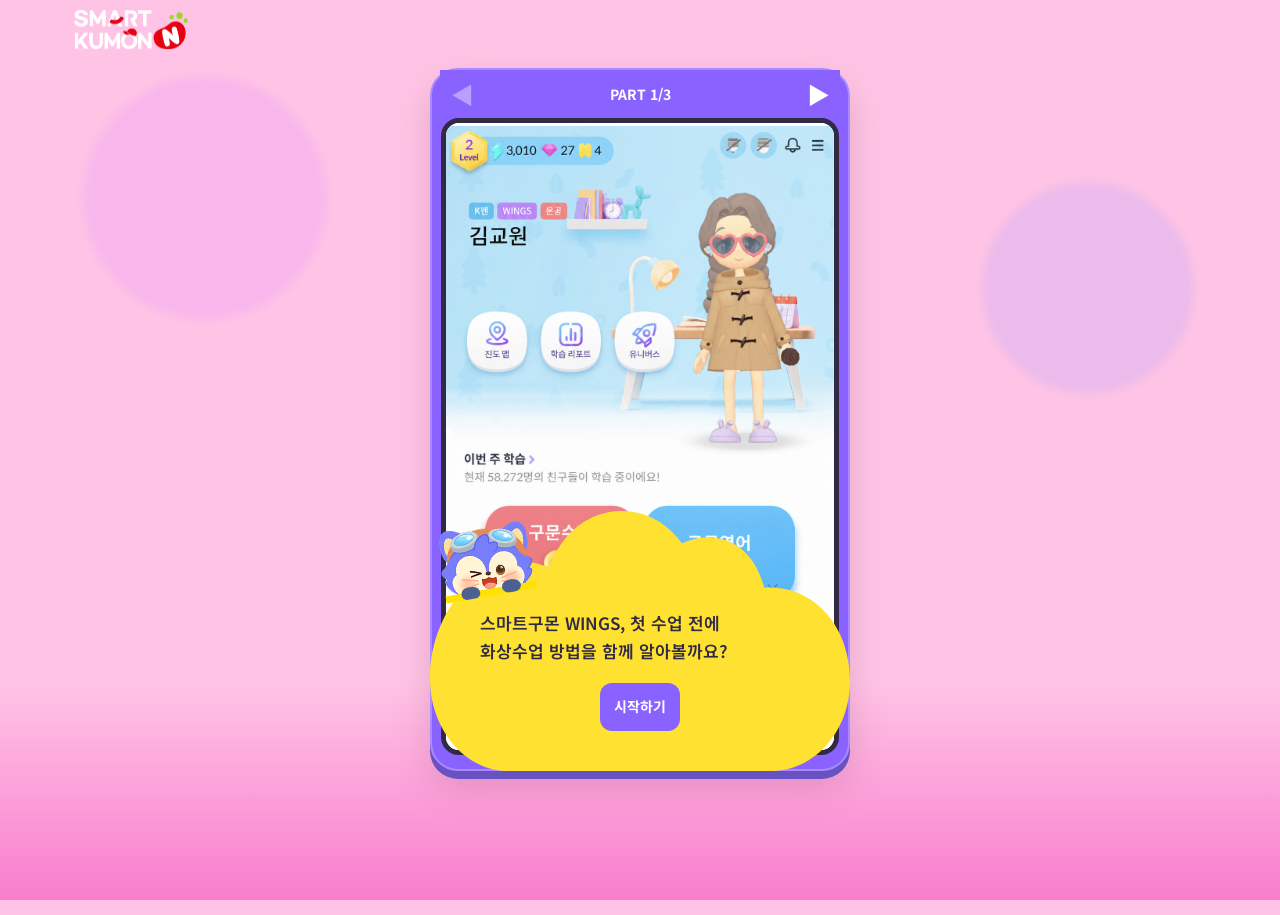
==== tutorials/class/index.html @ 27037e40 "Add files via upload" ====
<!DOCTYPE html><html lang="ko"><head><meta charset="utf-8">
<meta name="viewport" content="width=device-width,initial-scale=1">
<title>스마트구몬 WINGS · 화상수업 입장 방법</title>
<link rel="preconnect" href="https://fonts.googleapis.com">
<link rel="preconnect" href="https://fonts.gstatic.com" crossorigin>
<link href="https://fonts.googleapis.com/css2?family=Noto+Sans+KR:wght@400;600;700;800&display=swap" rel="stylesheet">
<style>
:root{--pink:#FFC4E5;--purple:#8962FF;--yellow:#FFE132;--ink:#302B43;--muted:#62576F;--fs-body:16px;--fs-small:13px;--fs-heading:24px;--fs-title:36px}
*{box-sizing:border-box}[hidden]{display:none!important}body{margin:0;background:var(--pink);color:var(--ink);font-family:'Noto Sans KR',Arial,sans-serif;word-break:keep-all;overflow-wrap:anywhere}
body:before{content:'';position:fixed;inset:0;z-index:-1;background:radial-gradient(circle at 16% 22%,#F0AAF477 0 9%,transparent 10%),radial-gradient(circle at 85% 32%,#BAA7FF44 0 8%,transparent 9%),linear-gradient(0deg,#F87DCD 0,transparent 24%);pointer-events:none}
button{font:inherit;color:inherit;cursor:pointer;touch-action:manipulation}button:focus-visible,summary:focus-visible{outline:3px solid #302B43;outline-offset:4px}button:disabled{opacity:.4;cursor:default}
.header{display:flex;justify-content:space-between;align-items:center;gap:12px;padding:18px 26px;max-width:1200px;margin:auto}.brand{width:142px;height:50px;object-fit:contain}.header-tools{display:flex;gap:8px}.header-tools button{min-height:44px;border:1px solid #FFFFFFCC;border-radius:24px;background:#FFFFFF99;padding:8px 16px;font-size:var(--fs-small);font-weight:700}
main{max-width:760px;margin:auto;padding:0 16px 28px}.scene-title{margin:0 0 12px;text-align:center;font-size:var(--fs-heading);font-weight:800}.scene-meta{display:flex;align-items:center;justify-content:center;gap:10px;flex-wrap:wrap;margin-bottom:14px;font-size:var(--fs-small)}.scope,.time-tag{background:#FFFFFFBA;border-radius:24px;padding:5px 12px}.time-tag{background:var(--purple);color:white}
.tablet{position:relative;margin:auto;width:min(420px,calc(100% - 32px));padding:12px 9px 14px;border-radius:28px;background:var(--purple);box-shadow:0 8px 0 #6852C3,0 16px 35px #98578444;border:2px solid #A88BFF}
.tablet:before{content:'';position:absolute;left:34%;top:0;width:32%;height:11px;background:#302B43;border-radius:0 0 14px 14px;z-index:3}.screen{position:relative;aspect-ratio:1615/2600;background:#FAF8FC;border:5px solid #302B43;border-radius:18px;overflow:hidden;isolation:isolate}.screen-image{display:block;width:100%;height:100%;position:absolute;inset:0;object-fit:fill}.screen-image[hidden]{display:none}.empty-capture{position:absolute;inset:7%;border:1px dashed #BFB4D4;border-radius:14px;background:#F7F4FC}.inset{position:absolute;object-fit:contain;pointer-events:none}.inset.framed{object-fit:cover;border:3px solid #FFFFFF;box-shadow:0 3px 15px #302B4344}
.hotspot,.read-highlight{position:absolute;border:3px solid #F14952;background:#FF4D4F25;border-radius:8px;padding:0;z-index:4}.hotspot:before{content:'';position:absolute;inset:-10px}.hotspot{animation:pulse 1.2s ease-in-out infinite}.read-highlight{pointer-events:none}.finger{position:absolute;width:15%;aspect-ratio:94/108;background:url('assets/onstudy-img_hand.png') center/contain no-repeat;z-index:5;pointer-events:none;animation:hand 1s ease-in-out infinite;transform:translate(-25%,15%)}
.record-indicator{position:absolute;left:74.6%;top:4%;width:3.5%;aspect-ratio:1;border-radius:50%;background:#8A8A8A;border:2px solid #DDD;pointer-events:none;z-index:3}.record-indicator.active{background:#EB3544;border-color:#EB3544}
.writing{position:absolute;inset:0;pointer-events:none;animation:writeReveal 3s steps(8,end) both;background:url('assets/screen-solving_go.jpg') center/100% 100% no-repeat;z-index:2}
.speech-wrap{position:relative;margin:84px auto 14px;width:min(600px,100%)}.mascot-peek{position:absolute;bottom:calc(100% - 8px);left:0;width:110px;aspect-ratio:174/160;overflow:hidden;pointer-events:none}.mascot-peek img{display:block;width:348.28%;max-width:none}
.speech{position:relative;display:block;width:100%;min-height:112px;padding:22px 48px 24px 24px;background:var(--yellow);border:0;border-radius:0 0 28px 28px;box-shadow:0 7px 0 #EACE20;text-align:left;font-size:clamp(16px,2.5vw,20px);line-height:1.65;font-weight:600;color:var(--ink)}.speech[aria-disabled="true"]{cursor:default}.speech-arrow{position:absolute;right:18px;bottom:18px;font-size:30px;font-weight:800}.speech[hidden]{display:none}
.scene-status{text-align:center;font-size:var(--fs-small);color:var(--muted);min-height:24px;margin:14px 0 8px}.pager{display:flex;justify-content:center;gap:14px;max-width:440px;margin:14px auto 0}.pager button{min-height:48px;flex:1;border:2px solid var(--purple);border-radius:12px;background:#FFFFFFC9;color:#6650BF;padding:10px 20px;font-weight:700}.pager .next{background:var(--purple);color:white}
.hero{text-align:center;padding:18px 0 0}.hero h1{font-size:clamp(28px,5vw,42px);line-height:1.3;color:#5744A6;margin:10px 0 16px}.hero-character{width:180px;aspect-ratio:174/160;overflow:hidden;margin:auto}.hero-character img{display:block;width:348.28%;max-width:none}
.cloud{position:relative;width:min(610px,100%);height:320px;background:url('assets/onstudy-img_intro_bubble.png') center/100% 100% no-repeat;margin:0 auto}.cloud-mask{position:absolute;left:15.4%;right:9.4%;top:31%;bottom:25%;background:var(--yellow);pointer-events:none}.cloud-content{position:absolute;inset:25% 11% 9%;display:flex;flex-direction:column;align-items:center;justify-content:center;gap:18px;color:var(--ink);font-size:clamp(17px,2.5vw,22px);line-height:1.6;font-weight:600}.cloud-text{margin:0}.cloud-actions{display:flex;gap:10px;justify-content:center;flex-wrap:wrap}.cloud-actions button{min-height:48px;border:0;border-radius:12px;background:var(--purple);color:white;font-weight:700;font-size:var(--fs-body);padding:12px 22px}.cloud-actions .secondary{background:#FFFFFFE6;color:#6551BA}.hero-next{border:0;background:transparent;min-height:44px;font-weight:800;color:#6651B8;padding:4px 14px;font-size:28px}
dialog{width:min(660px,calc(100% - 32px));max-height:85dvh;border:2px solid #A187F7;border-radius:20px;background:#FFF9FD;color:var(--ink);padding:24px;line-height:1.7}dialog::backdrop{background:#302B4377}.dialog-head{display:flex;align-items:center;justify-content:space-between;gap:14px;margin-bottom:18px}dialog h2{margin:0;font-size:var(--fs-heading)}.close{min-height:44px;padding:8px 14px;background:#EDE5FF;border:0;border-radius:10px}.chapter-list{display:grid;gap:8px}.chapter-list button{min-height:48px;padding:10px 16px;text-align:left;border:1px solid #D8C9F5;background:white;border-radius:10px;font-weight:600}
@keyframes pulse{50%{background:#FF4D4F55}}@keyframes hand{50%{transform:translate(-25%,6%)}}@keyframes writeReveal{from{clip-path:inset(0 0 100% 0)}to{clip-path:inset(0)}}
@media(max-width:480px){.header{padding:12px 16px}.brand{width:110px;height:40px}.header-tools button{padding:7px 10px}main{padding:0 12px 20px}.scene-title{font-size:20px}.tablet{width:calc(100% - 28px);padding:10px 7px;border-radius:22px}.screen{border-width:4px;border-radius:12px}.speech-wrap{margin-top:72px}.mascot-peek{width:96px}.speech{padding:18px 38px 20px 18px;font-size:16px}.cloud{height:365px}.cloud-content{inset:25% 12% 8%;font-size:17px;gap:14px}.cloud-actions{flex-direction:column;width:100%}.cloud-actions button{padding:10px 12px}.hero-character{width:150px}}
@media(prefers-reduced-motion:reduce){*{animation:none!important;transition:none!important}}
/* The frame stays in place; only the app capture and overlapping guide change. */
.header{padding:10px 20px}.brand{height:40px}main{max-width:760px;padding-top:8px}.scene-title{position:absolute;width:1px;height:1px;overflow:hidden;clip-path:inset(50%)}.scene-meta{position:absolute;left:12px;right:12px;bottom:8px;margin:0;z-index:6;pointer-events:none}.scope,.time-tag{font-size:11px;padding:3px 8px}.tutorial-frame{position:relative;width:min(420px,100%);margin:auto}.tablet{width:100%;padding:48px 9px 14px}.tablet:before{display:none}.step-nav{position:absolute;top:0;left:8px;right:8px;display:grid;grid-template-columns:44px minmax(60px,1fr) 44px 60px;align-items:center;height:48px;z-index:7;background:var(--purple);border-radius:0 0 22px 22px;color:white}.step-nav button{min-width:0;min-height:44px;background:transparent;border:0;padding:0;font-size:12px;font-weight:700;color:white}.step-nav .step-arrow{font-size:23px}.step-count{text-align:center;white-space:nowrap;font-size:14px;font-weight:700}.speech-wrap{width:100%;margin:-32px 0 14px;z-index:8}.speech{min-height:112px}.mascot-peek{width:96px}.hero{position:relative;padding:0;margin:-150px 0 14px;z-index:8}.cloud{width:100%;height:300px}.hero-character{position:absolute;left:0;bottom:calc(100% - 98px);width:100px;margin:0;z-index:1}.cloud-content{inset:27% 11% 9%;font-size:17px;gap:12px}.cloud-actions button{font-size:14px;padding:10px 14px}.scene-status{margin-top:14px}.screen{position:relative}.tablet .scene-meta{bottom:18px}.cloud-actions{flex-direction:row;width:auto}
@media(max-width:480px){.header{padding:8px 12px}.brand{height:34px}.tablet{width:100%;padding:48px 7px 12px}.step-nav{left:6px;right:6px}.speech-wrap{margin-top:-28px}.cloud{height:330px}.hero{margin-top:-150px}.cloud-content{font-size:16px;inset:27% 11% 8%}.hero-character{width:90px}.cloud-actions{gap:8px}.cloud-actions button{padding:10px 12px}.mascot-peek{width:86px}}
.tutorial-frame{padding-bottom:260px;overflow-anchor:none}.speech-wrap{position:absolute;top:calc(100% - 292px);left:0;margin:0}.hero{position:absolute;left:0;right:0;bottom:260px;margin:0}.previous-image{z-index:1;pointer-events:none;opacity:0}.speech-arrow{display:grid;place-items:center;right:10px;bottom:12px;width:44px;height:44px;border-radius:50%;background:#8962FF;color:white;animation:arrowNudge 1.25s ease-in-out infinite}.hotspot{animation:guideIn .65s .3s both,pulse 1.4s .95s infinite}.finger{animation:guideIn .65s .45s both,hand 1.25s 1.1s infinite}.read-highlight{animation:guideIn .65s .3s both}.inset{animation:guideIn .6s both}
@keyframes guideIn{from{opacity:0}to{opacity:1}}@keyframes submitPulse{0%,100%{opacity:.25;background:#FF4D4F25}50%{opacity:1;background:#FF4D4F70}}@keyframes vanish{to{opacity:0;visibility:hidden}}@keyframes arrowNudge{50%{transform:translateX(4px);box-shadow:0 0 0 5px #8962FF25}}
@media(max-width:480px){.speech-wrap{top:calc(100% - 288px);margin:0}.hero{margin:0}}
@media(prefers-reduced-motion:reduce){}
.answer-cover{position:absolute;left:49%;top:24%;width:16%;height:73%;background:white;z-index:2;pointer-events:none}.writing{z-index:3;animation:writeFirst 5s linear both;background-image:url('assets/screen-solving_stop.jpg')}.writing-rest{position:absolute;inset:0;background:url('assets/screen-solving_stop.jpg') center/100% 100% no-repeat;clip-path:inset(46% 35% 3% 49%);animation:guideIn 1s 5s both;z-index:3;pointer-events:none}.lesson-clock{position:absolute;left:42%;top:1.1%;width:20%;height:4.8%;display:grid;place-items:center;background:#DDD;font-family:Arial,sans-serif;font-size:6cqw;color:black;z-index:5;pointer-events:none}.screen{container-type:inline-size}.next-day{position:absolute;inset:0;z-index:10;display:grid;place-items:center;background:white;color:#6850CC;text-align:center;font-size:clamp(20px,6cqw,30px);font-weight:800;animation:guideIn .6s both}.next-day.leaving{animation:vanish .6s forwards}.goal-link{position:absolute;left:35%;top:8%;width:25%;height:5%;display:grid;place-items:center;background:#8962FF;border-radius:30px;color:white;font-size:3.8cqw;z-index:3;pointer-events:none}
@keyframes writeFirst{from{clip-path:inset(25% 35% 75% 49%)}to{clip-path:inset(25% 35% 54% 49%)}}

.review-writing{position:absolute;inset:0;z-index:3;pointer-events:none}.review-writing svg{display:block;width:100%;height:100%}.review-writing path{fill:none;stroke:#4942BC;stroke-width:3;stroke-linecap:round;stroke-linejoin:round;stroke-dasharray:1;stroke-dashoffset:1;animation:reviewStroke 1.8s .7s linear forwards}.review-writing .answer-two{animation-delay:2.5s}
@keyframes reviewStroke{to{stroke-dashoffset:0}}@media(prefers-reduced-motion:reduce){.review-writing path{stroke-dashoffset:0}}
.review-writing path{animation:none;stroke-dashoffset:0}.review-writing .wrong-answer{stroke:black;stroke-width:3}.review-writing .check-mark{stroke:#E83B46;stroke-width:5}.review-writing.intro .answer-three,.review-writing.intro .answer-two,.review-writing.intro .correction{visibility:hidden}.review-writing.state-writing .correction{stroke-dashoffset:1;animation:reviewStroke .2s .1s linear forwards}.review-writing.state-writing .cross-two{animation-delay:.35s}.review-writing.state-writing .cross-three{animation-delay:.6s}.review-writing.state-writing .cross-four{animation-delay:.85s}.review-writing.state-writing .answer-three{stroke-dashoffset:1;animation:reviewStroke 1.5s 1.1s linear forwards}.review-writing.state-writing .answer-two{stroke-dashoffset:1;animation:reviewStroke 1.5s 2.8s linear forwards}.hotspot.review-target{animation:guideIn .6s 1.3s both,pulse 1.4s 1.9s infinite}.finger.review-finger{animation:guideIn .6s 1.7s both,hand 1.25s 2.3s infinite}.read-highlight.review-complete{animation:guideIn .5s both,pulse 1.4s .5s infinite;background:#FF4D4F48}.review-pause{position:absolute;left:13%;top:1.2%;width:19%;height:4%;display:grid;place-items:center;background:#FAFAFA;border:1px solid #D6D6D6;border-radius:24px;color:#333;font-size:3.2cqw;z-index:5;pointer-events:none}.report-viewport{position:absolute;inset:0;z-index:2;overflow:hidden;background:white;container-type:size}.report-scroll-image{display:block;position:absolute;left:0;top:0;width:100%;height:auto;animation:reportScroll 3s .5s linear both}.report-scroll-image.finished{animation:none;transform:translateY(min(0px,calc(100cqh - 100%)))}@keyframes reportScroll{from{transform:translateY(0)}to{transform:translateY(min(0px,calc(100cqh - 100%)))}}.button-line{display:grid;grid-template-columns:64px 1fr;align-items:start;gap:8px;margin:3px 0}.app-button-example{display:inline-flex;justify-content:center;align-items:center;gap:4px;background:#FAFAFA;color:#555;border:1px solid #D7D7D7;border-radius:22px;font-size:11px;line-height:24px;white-space:nowrap}.app-button-example i{font-style:normal;color:#F44;font-size:13px}.app-button-example .submit-symbol{color:#37BF82}
@media(prefers-reduced-motion:reduce){.review-writing path{stroke-dashoffset:0}.report-scroll-image{transform:translateY(min(0px,calc(100cqh - 100%)))}}
.bubble-note{display:block;font-size:12px;font-weight:400;line-height:1.6;margin-top:10px}.inline-tools{display:flex;align-items:center;gap:10px;margin-bottom:8px}.inline-tools img{width:110px;height:30px;object-fit:contain}.plus-example{display:grid;place-items:center;width:30px;height:30px;border-radius:50%;background:white;color:#666;font-size:24px}
.landscape-backdrop{position:absolute;inset:-20px;z-index:-1;background-position:center;background-size:cover;filter:blur(16px) brightness(.82);pointer-events:none}
.report-scroll-image.stationary{animation:none;transform:translateY(0)}
.record-example{width:100px;height:26px;object-fit:contain}.start-example{width:92px;height:35px;border-radius:8px}.finger.flipped{background:none}.finger.flipped:before{content:"";position:absolute;inset:0;background:url("assets/onstudy-img_hand.png") center/contain no-repeat;transform:rotate(180deg)}
.report-marker{position:absolute;z-index:3;background:#FFE40088;border-radius:3px;pointer-events:none;mix-blend-mode:multiply;clip-path:inset(0 100% 0 0);animation:markerDraw .85s ease-out both}@keyframes markerDraw{to{clip-path:inset(0)}}@media(prefers-reduced-motion:reduce){.report-marker{clip-path:inset(0)}}
.finger.eraser-pointer{aspect-ratio:1;background-image:url("assets/tutorial-eraser.png");mix-blend-mode:normal;z-index:6;clip-path:polygon(42% 16%,51% 17%,79% 35%,82% 43%,60% 80%,52% 85%,44% 83%,19% 66%,17% 56%,19% 49%,38% 20%);animation:guideIn .65s .45s both,eraserTap 1.25s 1.1s infinite;transform:translate(-20%,-70%)}@keyframes eraserTap{50%{transform:translate(-20%,-55%)}}

/* Keep sentence boundaries and avoid breaking Korean words in guide copy. */
.speech,.cloud-text,.bubble-note{word-break:keep-all;overflow-wrap:normal;white-space:pre-line;text-wrap:pretty}
.speech{font-size:clamp(15px,4.4vw,18px);line-height:1.65;padding:20px 20px 66px}
.speech:has(.speech-arrow[hidden]){padding-bottom:22px}
.cloud{height:auto;min-height:330px;padding:100px 11% 28px}
.cloud-content{position:relative;inset:auto;font-size:clamp(15px,4.2vw,17px);line-height:1.65;gap:14px}
.goal-example{width:102px;height:34px;border-radius:20px;vertical-align:middle}

.cloud{background-image:url("assets/tutorial-cloud.svg");min-height:260px;padding:98px 12% 34px}
.cloud-mask{display:none}.cloud-content{gap:18px;text-align:left;align-items:stretch}
.cloud-text{font-size:clamp(14px,4vw,17px);line-height:1.65}
.cloud-forward .cloud-content{padding-right:32px}
.cloud-forward .cloud-actions{position:absolute;right:-22px;top:55%;transform:translateY(-50%)}
.cloud-forward .cloud-actions button{display:grid;place-items:center;width:44px;height:44px;min-height:44px;padding:0;border-radius:50%;font-size:24px;animation:arrowNudge 1.25s ease-in-out infinite}
.hero-character{bottom:calc(100% - 86px);transform:rotate(-10deg)}
.cloud-actions{align-self:center}
.bubble-note{white-space:normal;font-size:12px}.app-button-example{padding:0 10px;line-height:26px}

.previous-overlays{position:absolute;inset:0;z-index:7;pointer-events:none}.previous-overlays *{animation:none!important;pointer-events:none!important}.record-example{width:74px;height:26px;margin:0 2px 2px;vertical-align:middle}

.speech.record-guide{font-size:clamp(14px,3.9vw,16px)}.record-guide .record-example{width:64px;height:24px}.record-guide .plus-example,.record-guide .plus-example svg{width:26px;height:26px}

.speech.two-line{font-size:clamp(11px,3.35vw,17px)}.cloud.two-line{padding-left:7%;padding-right:7%}.cloud.two-line .cloud-text{font-size:clamp(12px,3.6vw,16px)}.speech.two-line-map{font-size:clamp(12px,3.8vw,18px)}
.speech-wrap{top:auto;bottom:calc(260px - var(--speech-drop,0px));margin:0}

/* Captures keep their own proportions; the frame matches the supplied originals. */
.screen{aspect-ratio:1440/2304}
.screen-image{object-fit:contain;background:white}
.finger{width:15%;transform:none;animation:guideIn .65s .45s both,classHand 1.25s 1.1s infinite;z-index:6}
.finger img{display:block;width:100%;height:100%;object-fit:contain;transform:rotate(var(--finger-angle,0deg))}
.finger{background:none}
@keyframes classHand{50%{translate:0 -5px}}
.browser-callout{position:absolute;left:3%;top:10%;z-index:3;padding:5px 12px;border:2px solid #8962FF;border-radius:8px;background:#FFF;color:#6650BF;font-size:4cqw;font-weight:700}
.address-zoom{position:absolute;left:12%;top:4.5%;width:76%;height:5%;z-index:3;background:#303030;border-radius:8px;box-shadow:0 3px 10px #302B4344}
.step-nav{grid-template-columns:44px minmax(60px,1fr) 44px}
.speech{padding:20px 20px 22px;cursor:default}
.speech.two-line{font-size:clamp(11px,3.35vw,14px)}
.speech-arrow{top:50%;bottom:auto;transform:translateY(-50%);animation:none;border:0;padding:10px;line-height:1;white-space:normal}
.speech-arrow svg{display:block;width:24px;height:24px}
.bubble-note{font-size:clamp(11px,3.1vw,13px)}
.tutorial-frame{padding-bottom:70px}
.hero{bottom:70px}
.speech-wrap{bottom:calc(70px - var(--speech-drop,0px))}


.prep-check-item,.bubble-accent{color:#6541C4}
.prep-check-item{font-size:max(11px,calc(1em - 2pt))}
.speech.fixed-two-line #bubbleText{white-space:pre;text-wrap:nowrap}

.control-name{color:#6541C4;font-weight:800;white-space:nowrap}
.control-note{font-size:.75em}
.speech.fixed-lines #bubbleText,.cloud-text.fixed-lines,.prep-check-intro{white-space:pre;text-wrap:nowrap}
.speech[aria-disabled="false"]{cursor:pointer}
</style>
</head>
<body>
<header class="header"><img class="brand" src="assets/onstudy-bg_bi_smartk.svg" alt="스마트구몬N"></header>
<main>
<h2 class="scene-title" id="sceneTitle"></h2>
<section id="appScene" class="tutorial-frame"><div class="tablet"><nav class="step-nav" aria-label="튜토리얼 이동"><button id="prevButton" class="step-arrow" aria-label="이전">◀</button><span class="step-count"><span id="progress"></span></span><button id="nextButton" class="step-arrow" aria-label="다음">▶</button></nav><div class="screen" id="screen"><div class="empty-capture" id="emptyCapture" hidden aria-label="이미지 미등록"></div><div id="landscapeBackdrop" class="landscape-backdrop" hidden></div><img class="screen-image" id="screenImage" alt=""><div id="screenOverlays"></div></div><div class="scene-meta"><span id="scope" class="scope" hidden></span><span id="timeTag" class="time-tag" hidden></span></div></div>
<section id="hero" class="hero" hidden><div class="hero-character" id="heroCharacter"><img src="assets/onstudy-img_help_1-2.png" alt="카이"></div><div class="cloud"><div class="cloud-mask"></div><div class="cloud-content"><p class="cloud-text" id="cloudText"></p><div class="cloud-actions" id="cloudActions"></div></div></div></section>
<div class="speech-wrap" id="speechWrap"><div class="mascot-peek"><img src="assets/onstudy-img_help_1-2.png" alt="카이"></div><div class="speech" id="speech" role="button" tabindex="0"><span id="bubbleText"></span><button type="button" class="speech-arrow" id="bubbleArrow" hidden aria-label="다음 화면"><svg viewBox="0 0 24 24" aria-hidden="true" focusable="false"><path d="M8 4l8 8-8 8" fill="none" stroke="currentColor" stroke-width="3" stroke-linecap="round" stroke-linejoin="round"/></svg></button></div></div></section>
<div class="scene-status" id="status" role="status"></div>
</main>


<script type="application/json" id="screen-plan">[{"id": "title", "row": 7, "label": "화상수업 입장 방법", "bg": "home.png", "chapter": 1, "bubble": "스마트구몬 WINGS, 첫 수업 전에\n화상수업 방법을 함께 알아볼까요?", "type": "title", "next": "check", "fixedLines": true}, {"id": "check", "row": 8, "label": "수업 전 확인", "bg": "home.png", "chapter": 1, "bubble": "원활한 화상 수업을 위해\n수업 전에 두 가지만 확인해 주세요.\n① 스마트구몬N 학습 앱이 최신 버전인지\n② 와이파이 속도가 원활한지", "type": "screen", "mode": "read", "next": "wifi-entry", "fixedLines": false, "fixedIntro": true}, {"id": "wifi-entry", "row": 9, "label": "와이파이 속도 확인 방법", "bg": "wifi-entry.png", "chapter": 1, "bubble": "Wifi 속도 확인 방법을 알려드릴게요.\n인터넷 창을 열고 주소에 fast.com을 입력해주세요.", "type": "screen", "boxes": [{"l": 11.5, "t": 4.2, "w": 77, "h": 5.5}], "callout": "fast.com 입력", "addressZoom": true, "fingerAt": {"l": 81, "t": 10, "angle": 0}, "next": "wifi-result", "fixedLines": true}, {"id": "wifi-result", "row": 10, "label": "와이파이 속도 확인", "bg": "wifi-result.png", "chapter": 1, "bubble": "접속하면 자동으로 속도를 확인해 줘요.\n50~100Mbps 정도면 원활한 학습이 가능해요.", "type": "screen", "mode": "read", "note": "※ 와이파이는 공유기에 가까울수록 속도가 빨라져요.", "next": "C01", "fixedLines": false}, {"id": "C01", "row": 11, "label": "홈 메뉴 열기", "bg": "home.png", "chapter": 2, "bubble": "학습앱에서 오른쪽 위 [목록(삼선)]버튼을 눌러주세요.", "type": "screen", "boxes": [{"l": 93, "t": 1.1, "w": 5.5, "h": 3.4}], "fingerAt": {"l": 84, "t": 5.5, "angle": 35}, "next": "C02", "fixedLines": true}, {"id": "C02", "row": 12, "label": "스마트클래스 선택", "bg": "menu.png", "chapter": 2, "bubble": "메뉴에서 [스마트클래스]를 선택해주세요.", "type": "screen", "boxes": [{"l": 5, "t": 50.5, "w": 34, "h": 5.5}], "next": "C04", "fixedLines": true}, {"id": "C04", "row": 13, "label": "수업 일정 확인", "bg": "scheduled.png", "chapter": 2, "bubble": "수업이 있는 요일을 선택하면 예정된 수업 일정을\n확인할 수 있어요. 아직 수업 준비 중인 경우,\n[수업 예정]으로 나타나요.", "type": "screen", "mode": "read", "next": "refresh", "fixedLines": false}, {"id": "refresh", "row": 14, "label": "수업 목록 새로고침", "bg": "scheduled.png", "chapter": 2, "bubble": "클래스가 보이지 않거나 [수업 예정]으로\n남아 있다면, [새로고침] 버튼을 눌러 주세요.", "type": "screen", "boxes": [{"l": 90.5, "t": 58, "w": 6, "h": 3.8}], "next": "C05", "fixedLines": false}, {"id": "C05", "row": 15, "label": "선생님이 수업을 연 뒤 입장", "bg": "entry.png", "chapter": 2, "bubble": "수업 준비가 완료되면 [입장]으로 바뀌어요.\n[입장]버튼을 누르면 수업에 입장할 수 있어요.", "type": "screen", "boxes": [{"l": 75, "t": 65.2, "w": 20, "h": 4.8}], "fingerAbove": true, "next": "C06", "fixedLines": false}, {"id": "C06", "row": 16, "label": "선생님 연결", "bg": "class-main.png", "chapter": 3, "bubble": "수업 입장이 완료되었어요.\n선생님과 즐거운 수업 시작!", "type": "screen", "mode": "read", "bubbleDelay": 1000, "next": "C07", "fixedLines": false}, {"id": "C07", "row": 17, "label": "수업 종료", "bg": "completed.png", "chapter": 3, "bubble": "수업이 끝나면 [수업완료]로 바뀌어요. 수업완료\n버튼을 클릭하면, 수업 내용을 간략히 확인할 수 있어요.", "type": "screen", "mode": "read", "next": "end", "fixedLines": true}, {"id": "end", "row": 18, "label": "안내 완료", "bg": "home.png", "chapter": 3, "bubble": "화상 수업 준비도 완료! 선생님과의\n즐거운 첫 수업 되시길 바랄게요~!", "type": "end", "next": null, "fixedLines": true}]</script><script>'use strict';
const PLAN=JSON.parse(document.getElementById('screen-plan').textContent);
const $=id=>document.getElementById(id);
let index=0,history=[],lastBackground=null;
function current(){return PLAN[index];}
function reduceMotion(){return matchMedia('(prefers-reduced-motion: reduce)').matches;}
function fade(el,frames,duration=650,delay=0){
 el.getAnimations().forEach(a=>a.cancel());
 if(!reduceMotion())el.animate(frames,{duration,delay,easing:'ease-in-out',fill:'both'});
}
function go(id){
 const next=PLAN.findIndex(s=>s.id===id);if(next<0)return;
 history.push(index);index=next;render();
}
function advance(){if(current().type==='end')restart();else if(current().next)go(current().next);}
function previous(){if(history.length){index=history.pop();render();}}
function restart(){index=0;history=[];render();}
function rect(el,b){Object.assign(el.style,{left:b.l+'%',top:b.t+'%',width:b.w+'%',height:b.h+'%'});}
function paintBackground(s){
 const img=$('screenImage'),old=$('previousImage');
 if(s.bg!==lastBackground){
  old.hidden=!lastBackground;
  if(lastBackground){old.src='assets/'+lastBackground;fade(old,[{opacity:1},{opacity:0}],600);}
  fade(img,[{opacity:0},{opacity:1}],600);
 }
 img.src='assets/'+s.bg;img.alt=s.label+' 예시 화면';img.hidden=false;
 $('emptyCapture').hidden=true;lastBackground=s.bg;
}
function overlays(s){
 const layer=$('screenOverlays');layer.getAnimations().forEach(a=>a.cancel());layer.replaceChildren();
 if(s.addressZoom){const zoom=document.createElementNS('http://www.w3.org/2000/svg','svg');zoom.setAttribute('viewBox','200 77 545 54');zoom.classList.add('address-zoom');const image=document.createElementNS('http://www.w3.org/2000/svg','image');image.setAttribute('href','assets/'+s.bg);image.setAttribute('width','992');image.setAttribute('height','1586');zoom.append(image);layer.append(zoom);}
 if(s.callout){const tip=document.createElement('div');tip.className='browser-callout';tip.textContent=s.callout;layer.append(tip);}
 for(const b of s.boxes||[]){
  const read=s.mode==='read',target=document.createElement(read?'div':'button');
  target.className=read?'read-highlight':'hotspot';rect(target,b);
  if(!read){target.type='button';target.setAttribute('aria-label',s.label+' 강조 영역 누르기');target.addEventListener('click',advance);}
  layer.append(target);
  if(!read){
   const hand=document.createElement('div');hand.className='finger';hand.setAttribute('aria-hidden','true');
   const below=b.t+b.h+1,above=b.t-11;
   const at=s.fingerAt||{l:Math.min(85,Math.max(0,b.l+b.w/2-4.4)),t:s.fingerAbove?Math.max(0,above):below,angle:s.fingerAbove?180:0};
   Object.assign(hand.style,{left:at.l+'%',top:at.t+'%'});hand.style.setProperty('--finger-angle',(at.angle||0)+'deg');
   const image=document.createElement('img');image.src='assets/onstudy-img_hand.png';image.alt='';hand.append(image);layer.append(hand);
  }
 }
 if(s.addressZoom)fade(layer,[{opacity:0},{opacity:1}],350,600);
}
function cloudButton(label,fn,secondary=false){
 const button=document.createElement('button');button.type='button';button.textContent=label;
 if(secondary)button.className='secondary';button.addEventListener('click',fn);$('cloudActions').append(button);
}
function renderBubble(s){
 const text=$('bubbleText');text.replaceChildren();let cursor=0;
 if(s.id==='check'){
  const lines=s.bubble.split('\n'),intro=document.createElement('span');intro.className='prep-check-intro';intro.textContent=lines.slice(0,2).join('\n');text.append(intro);
  for(const line of lines.slice(2)){text.append('\n');const item=document.createElement('span');item.className='prep-check-item';item.textContent=line;text.append(item);}return;
 }
 for(const match of s.bubble.matchAll(/\[([^\]]+)\]|fast\.com|50~100Mbps/g)){
  text.append(s.bubble.slice(cursor,match.index));cursor=match.index+match[0].length;
  const span=document.createElement('span');
  if(!match[1]){span.className='bubble-accent';span.textContent=match[0];}
  else{
   span.className='control-name';
   if(match[1]==='목록(삼선)'){span.append('[목록');const small=document.createElement('span');small.className='control-note';small.textContent='(삼선)';span.append(small,']');}
   else span.textContent=match[0];
  }
  text.append(span);
 }
 text.append(s.bubble.slice(cursor));
}
function fitSpeechText(){
 if(!$('hero').hidden){
  const text=$('cloudText');if(!text.classList.contains('fixed-lines'))return;
  const available=document.querySelector('.cloud-content').clientWidth;let font=parseFloat(getComputedStyle(text).fontSize);
  while(font>10&&text.scrollWidth>available+.5){font=Math.max(10,font-.25);text.style.fontSize=font+'px';}return;
 }
 const speech=$('speech'),text=$('bubbleText'),arrow=$('bubbleArrow');
 if($('speechWrap').hidden)return;
 if(arrow.dataset.autoHidden==='true'){arrow.hidden=false;delete arrow.dataset.autoHidden;}
 const available=speech.clientWidth-parseFloat(getComputedStyle(speech).paddingLeft)-parseFloat(getComputedStyle(speech).paddingRight);
 const fixed=speech.classList.contains('fixed-lines')?text:text.querySelector('.prep-check-intro');
 if(fixed){let font=parseFloat(getComputedStyle(speech).fontSize);while(font>10&&fixed.getBoundingClientRect().width>available){font=Math.max(10,font-.25);speech.style.fontSize=font+'px';}}
 if(arrow.hidden)return;
 const overlaps=()=>{const button=arrow.getBoundingClientRect(),range=document.createRange(),walker=document.createTreeWalker(text,NodeFilter.SHOW_TEXT);while(walker.nextNode()){range.selectNodeContents(walker.currentNode);if([...range.getClientRects()].some(r=>r.width&&r.height&&r.left<button.right&&r.right>button.left&&r.top<button.bottom&&r.bottom>button.top))return true;}return false;};
 let font=parseFloat(getComputedStyle(speech).fontSize);while(font>11&&overlaps()){font=Math.max(11,font-.25);speech.style.fontSize=font+'px';}
 if(overlaps()){arrow.hidden=true;arrow.dataset.autoHidden='true';}
}

function positionSpeech(){
 fitSpeechText();
 const wrap=$('speechWrap');wrap.style.setProperty('--speech-drop','0px');if(wrap.hidden)return;
 const shift=wrap.getBoundingClientRect().top-$('appScene').getBoundingClientRect().top-wrap.offsetTop;
 const guides=[$('speech'),wrap.querySelector('.mascot-peek')].map(el=>{const b=el.getBoundingClientRect();return {...b.toJSON(),top:b.top-shift,bottom:b.bottom-shift};});let drop=0;
 for(const target of $('screenOverlays').querySelectorAll('.hotspot,.read-highlight')){
  const box=target.getBoundingClientRect();
  for(const guide of guides)if(box.left<guide.right&&box.right>guide.left&&box.top<guide.bottom&&box.bottom>guide.top)drop=Math.max(drop,box.bottom+12-guide.top);
 }
 wrap.style.setProperty('--speech-drop',drop+'px');
}
function render(){
 const s=current(),hero=s.type==='title'||s.type==='end',touch=(s.boxes||[]).length>0&&s.mode!=='read';
 $('appScene').dataset.state=s.id;$('sceneTitle').textContent=s.label;$('progress').textContent=s.type==='end'?'완료':`PART ${s.chapter}/3`;
 $('scope').hidden=true;$('timeTag').hidden=true;$('status').textContent='';
 $('prevButton').disabled=!history.length;
 $('nextButton').setAttribute('aria-label',s.type==='end'?'다시 보기':s.type==='title'?'시작하기':'다음');
 $('hero').hidden=!hero;$('speechWrap').hidden=hero;
 paintBackground(s);
 if(hero){
  $('screenOverlays').replaceChildren();$('heroCharacter').hidden=false;
  document.querySelector('.cloud').className='cloud';$('cloudText').style.removeProperty('font-size');$('cloudText').classList.toggle('fixed-lines',!!s.fixedLines);$('cloudText').textContent=s.bubble;$('cloudActions').replaceChildren();
  if(s.type==='title')cloudButton('시작하기',advance);
  else cloudButton('다시 보기',restart);
 }else{
  overlays(s);$('speech').style.removeProperty('font-size');$('speech').className='speech'+(['C04','C05','C07','wifi-entry'].includes(s.id)?' two-line':'')+(s.fixedLines?' fixed-lines':'');renderBubble(s);$('speech').setAttribute('aria-disabled',String(touch));
  if(s.note){const note=document.createElement('small');note.className='bubble-note';note.textContent=s.note;$('bubbleText').append(note);}
  $('bubbleArrow').hidden=touch;
 }
 positionSpeech();fade(hero?$('hero'):$('speechWrap'),[{opacity:0,transform:'translateY(8px)'},{opacity:1,transform:'translateY(0)'}],750,s.bubbleDelay||0);
}
$('bubbleArrow').addEventListener('click',e=>{e.stopPropagation();advance();});
$('speech').addEventListener('click',e=>{if(!e.target.closest('button')&&$('speech').getAttribute('aria-disabled')==='false')advance();});
$('speech').addEventListener('keydown',e=>{if(e.target===$('speech')&&(e.key==='Enter'||e.key===' ')&&$('speech').getAttribute('aria-disabled')==='false'){e.preventDefault();advance();}});
$('prevButton').addEventListener('click',previous);$('nextButton').addEventListener('click',advance);
const old=document.createElement('img');old.id='previousImage';old.className='screen-image previous-image';old.alt='';old.hidden=true;$('screen').append(old);
for(const bg of new Set(PLAN.map(s=>s.bg))){const image=new Image();image.src='assets/'+bg;}
render();
const layoutObserver=new ResizeObserver(positionSpeech);layoutObserver.observe($('speech'));layoutObserver.observe(document.querySelector('.tablet'));
window.addEventListener('resize',()=>{$('speech').style.removeProperty('font-size');$('cloudText').style.removeProperty('font-size');positionSpeech();});
document.fonts.ready.then(()=>{$('speech').style.removeProperty('font-size');$('cloudText').style.removeProperty('font-size');positionSpeech();});
</script></body></html>
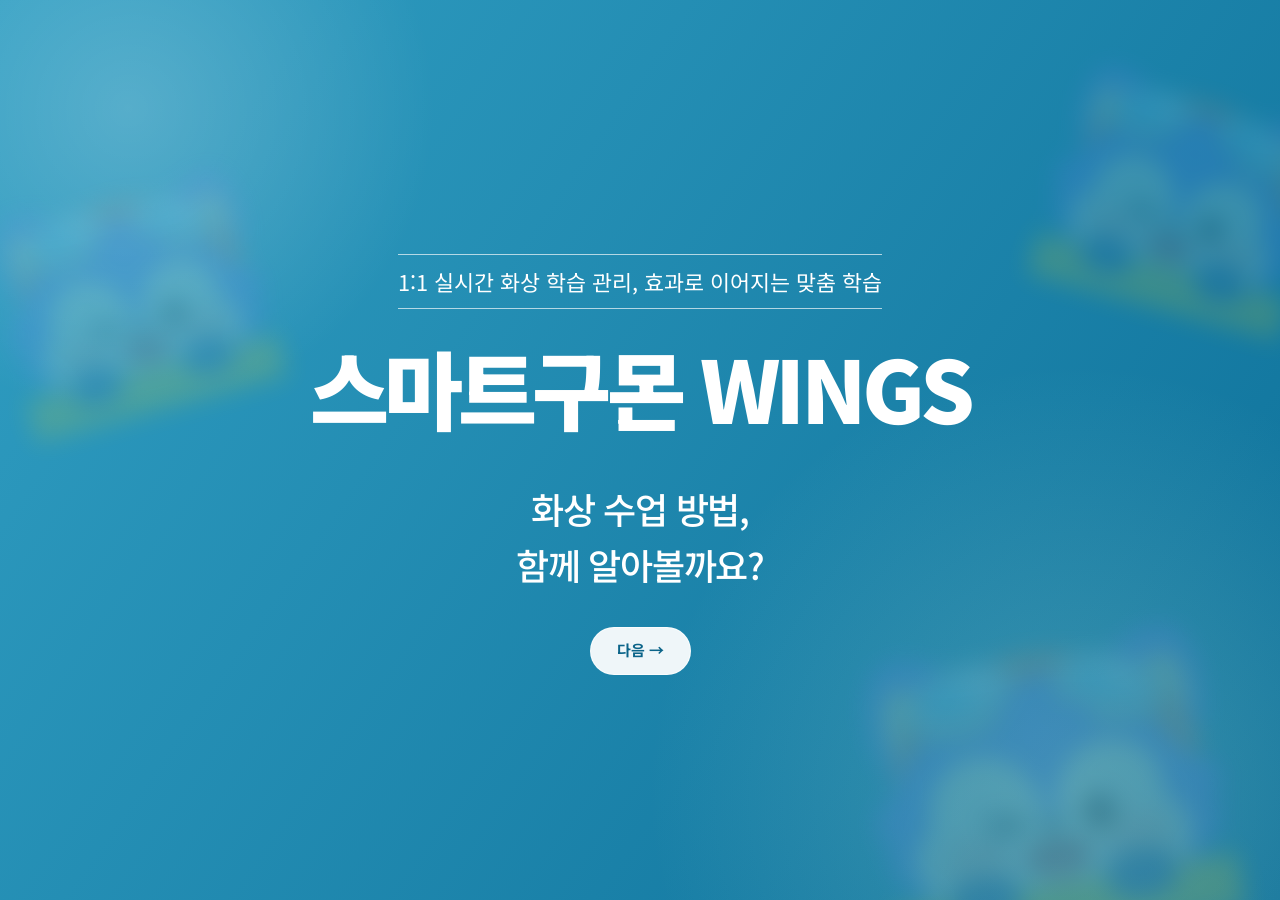
==== commit d093175d: "Add WINGS class intro and sky theme" ====
--- a/tutorials/class/index.html
+++ b/tutorials/class/index.html
@@ -100,8 +100,9 @@
 .speech.fixed-lines #bubbleText,.cloud-text.fixed-lines,.prep-check-intro{white-space:pre;text-wrap:nowrap}
 .speech[aria-disabled="false"]{cursor:pointer}
 </style>
+<link rel="stylesheet" href="../../tutorial-intro.css?v=1">
 </head>
-<body>
+<body data-tutorial-theme="sky">
 <header class="header"><img class="brand" src="assets/onstudy-bg_bi_smartk.svg" alt="스마트구몬N"></header>
 <main>
 <h2 class="scene-title" id="sceneTitle"></h2>
@@ -112,7 +113,7 @@
 </main>
 
 
-<script type="application/json" id="screen-plan">[{"id": "title", "row": 7, "label": "화상수업 입장 방법", "bg": "home.png", "chapter": 1, "bubble": "스마트구몬 WINGS, 첫 수업 전에\n화상수업 방법을 함께 알아볼까요?", "type": "title", "next": "check", "fixedLines": true}, {"id": "check", "row": 8, "label": "수업 전 확인", "bg": "home.png", "chapter": 1, "bubble": "원활한 화상 수업을 위해\n수업 전에 두 가지만 확인해 주세요.\n① 스마트구몬N 학습 앱이 최신 버전인지\n② 와이파이 속도가 원활한지", "type": "screen", "mode": "read", "next": "wifi-entry", "fixedLines": false, "fixedIntro": true}, {"id": "wifi-entry", "row": 9, "label": "와이파이 속도 확인 방법", "bg": "wifi-entry.png", "chapter": 1, "bubble": "Wifi 속도 확인 방법을 알려드릴게요.\n인터넷 창을 열고 주소에 fast.com을 입력해주세요.", "type": "screen", "boxes": [{"l": 11.5, "t": 4.2, "w": 77, "h": 5.5}], "callout": "fast.com 입력", "addressZoom": true, "fingerAt": {"l": 81, "t": 10, "angle": 0}, "next": "wifi-result", "fixedLines": true}, {"id": "wifi-result", "row": 10, "label": "와이파이 속도 확인", "bg": "wifi-result.png", "chapter": 1, "bubble": "접속하면 자동으로 속도를 확인해 줘요.\n50~100Mbps 정도면 원활한 학습이 가능해요.", "type": "screen", "mode": "read", "note": "※ 와이파이는 공유기에 가까울수록 속도가 빨라져요.", "next": "C01", "fixedLines": false}, {"id": "C01", "row": 11, "label": "홈 메뉴 열기", "bg": "home.png", "chapter": 2, "bubble": "학습앱에서 오른쪽 위 [목록(삼선)]버튼을 눌러주세요.", "type": "screen", "boxes": [{"l": 93, "t": 1.1, "w": 5.5, "h": 3.4}], "fingerAt": {"l": 84, "t": 5.5, "angle": 35}, "next": "C02", "fixedLines": true}, {"id": "C02", "row": 12, "label": "스마트클래스 선택", "bg": "menu.png", "chapter": 2, "bubble": "메뉴에서 [스마트클래스]를 선택해주세요.", "type": "screen", "boxes": [{"l": 5, "t": 50.5, "w": 34, "h": 5.5}], "next": "C04", "fixedLines": true}, {"id": "C04", "row": 13, "label": "수업 일정 확인", "bg": "scheduled.png", "chapter": 2, "bubble": "수업이 있는 요일을 선택하면 예정된 수업 일정을\n확인할 수 있어요. 아직 수업 준비 중인 경우,\n[수업 예정]으로 나타나요.", "type": "screen", "mode": "read", "next": "refresh", "fixedLines": false}, {"id": "refresh", "row": 14, "label": "수업 목록 새로고침", "bg": "scheduled.png", "chapter": 2, "bubble": "클래스가 보이지 않거나 [수업 예정]으로\n남아 있다면, [새로고침] 버튼을 눌러 주세요.", "type": "screen", "boxes": [{"l": 90.5, "t": 58, "w": 6, "h": 3.8}], "next": "C05", "fixedLines": false}, {"id": "C05", "row": 15, "label": "선생님이 수업을 연 뒤 입장", "bg": "entry.png", "chapter": 2, "bubble": "수업 준비가 완료되면 [입장]으로 바뀌어요.\n[입장]버튼을 누르면 수업에 입장할 수 있어요.", "type": "screen", "boxes": [{"l": 75, "t": 65.2, "w": 20, "h": 4.8}], "fingerAbove": true, "next": "C06", "fixedLines": false}, {"id": "C06", "row": 16, "label": "선생님 연결", "bg": "class-main.png", "chapter": 3, "bubble": "수업 입장이 완료되었어요.\n선생님과 즐거운 수업 시작!", "type": "screen", "mode": "read", "bubbleDelay": 1000, "next": "C07", "fixedLines": false}, {"id": "C07", "row": 17, "label": "수업 종료", "bg": "completed.png", "chapter": 3, "bubble": "수업이 끝나면 [수업완료]로 바뀌어요. 수업완료\n버튼을 클릭하면, 수업 내용을 간략히 확인할 수 있어요.", "type": "screen", "mode": "read", "next": "end", "fixedLines": true}, {"id": "end", "row": 18, "label": "안내 완료", "bg": "home.png", "chapter": 3, "bubble": "화상 수업 준비도 완료! 선생님과의\n즐거운 첫 수업 되시길 바랄게요~!", "type": "end", "next": null, "fixedLines": true}]</script><script>'use strict';
+<script src="../../tutorial-intro.js?v=1"></script><script type="application/json" id="screen-plan">[{"id": "intro", "type": "intro", "label": "인트로", "next": "title", "bg": "home.png", "bubble": "", "part": 1, "chapter": 1, "tagline": "1:1 실시간 화상 학습 관리, 효과로 이어지는 맞춤 학습", "brand": "스마트구몬 WINGS", "welcome": ["화상 수업 방법,", "함께 알아볼까요?"], "decoration": "assets/onstudy-img_help_1-2.png", "sprite": true}, {"id": "title", "row": 7, "label": "화상수업 입장 방법", "bg": "home.png", "chapter": 1, "bubble": "스마트구몬 WINGS, 첫 수업 전에\n화상수업 방법을 함께 알아볼까요?", "type": "title", "next": "check", "fixedLines": true}, {"id": "check", "row": 8, "label": "수업 전 확인", "bg": "home.png", "chapter": 1, "bubble": "원활한 화상 수업을 위해\n수업 전에 두 가지만 확인해 주세요.\n① 스마트구몬N 학습 앱이 최신 버전인지\n② 와이파이 속도가 원활한지", "type": "screen", "mode": "read", "next": "wifi-entry", "fixedLines": false, "fixedIntro": true}, {"id": "wifi-entry", "row": 9, "label": "와이파이 속도 확인 방법", "bg": "wifi-entry.png", "chapter": 1, "bubble": "Wifi 속도 확인 방법을 알려드릴게요.\n인터넷 창을 열고 주소에 fast.com을 입력해주세요.", "type": "screen", "boxes": [{"l": 11.5, "t": 4.2, "w": 77, "h": 5.5}], "callout": "fast.com 입력", "addressZoom": true, "fingerAt": {"l": 81, "t": 10, "angle": 0}, "next": "wifi-result", "fixedLines": true}, {"id": "wifi-result", "row": 10, "label": "와이파이 속도 확인", "bg": "wifi-result.png", "chapter": 1, "bubble": "접속하면 자동으로 속도를 확인해 줘요.\n50~100Mbps 정도면 원활한 학습이 가능해요.", "type": "screen", "mode": "read", "note": "※ 와이파이는 공유기에 가까울수록 속도가 빨라져요.", "next": "C01", "fixedLines": false}, {"id": "C01", "row": 11, "label": "홈 메뉴 열기", "bg": "home.png", "chapter": 2, "bubble": "학습앱에서 오른쪽 위 [목록(삼선)]버튼을 눌러주세요.", "type": "screen", "boxes": [{"l": 93, "t": 1.1, "w": 5.5, "h": 3.4}], "fingerAt": {"l": 84, "t": 5.5, "angle": 35}, "next": "C02", "fixedLines": true}, {"id": "C02", "row": 12, "label": "스마트클래스 선택", "bg": "menu.png", "chapter": 2, "bubble": "메뉴에서 [스마트클래스]를 선택해주세요.", "type": "screen", "boxes": [{"l": 5, "t": 50.5, "w": 34, "h": 5.5}], "next": "C04", "fixedLines": true}, {"id": "C04", "row": 13, "label": "수업 일정 확인", "bg": "scheduled.png", "chapter": 2, "bubble": "수업이 있는 요일을 선택하면 예정된 수업 일정을\n확인할 수 있어요. 아직 수업 준비 중인 경우,\n[수업 예정]으로 나타나요.", "type": "screen", "mode": "read", "next": "refresh", "fixedLines": false}, {"id": "refresh", "row": 14, "label": "수업 목록 새로고침", "bg": "scheduled.png", "chapter": 2, "bubble": "클래스가 보이지 않거나 [수업 예정]으로\n남아 있다면, [새로고침] 버튼을 눌러 주세요.", "type": "screen", "boxes": [{"l": 90.5, "t": 58, "w": 6, "h": 3.8}], "next": "C05", "fixedLines": false}, {"id": "C05", "row": 15, "label": "선생님이 수업을 연 뒤 입장", "bg": "entry.png", "chapter": 2, "bubble": "수업 준비가 완료되면 [입장]으로 바뀌어요.\n[입장]버튼을 누르면 수업에 입장할 수 있어요.", "type": "screen", "boxes": [{"l": 75, "t": 65.2, "w": 20, "h": 4.8}], "fingerAbove": true, "next": "C06", "fixedLines": false}, {"id": "C06", "row": 16, "label": "선생님 연결", "bg": "class-main.png", "chapter": 3, "bubble": "수업 입장이 완료되었어요.\n선생님과 즐거운 수업 시작!", "type": "screen", "mode": "read", "bubbleDelay": 1000, "next": "C07", "fixedLines": false}, {"id": "C07", "row": 17, "label": "수업 종료", "bg": "completed.png", "chapter": 3, "bubble": "수업이 끝나면 [수업완료]로 바뀌어요. 수업완료\n버튼을 클릭하면, 수업 내용을 간략히 확인할 수 있어요.", "type": "screen", "mode": "read", "next": "end", "fixedLines": true}, {"id": "end", "row": 18, "label": "안내 완료", "bg": "home.png", "chapter": 3, "bubble": "화상 수업 준비도 완료! 선생님과의\n즐거운 첫 수업 되시길 바랄게요~!", "type": "end", "next": null, "fixedLines": true}]</script><script>'use strict';
 const PLAN=JSON.parse(document.getElementById('screen-plan').textContent);
 const $=id=>document.getElementById(id);
 let index=0,history=[],lastBackground=null;
@@ -212,6 +213,7 @@
  wrap.style.setProperty('--speech-drop',drop+'px');
 }
 function render(){
+ if(TutorialIntro.render(current(),$('appScene'),()=>go(current().next)))return;
  const s=current(),hero=s.type==='title'||s.type==='end',touch=(s.boxes||[]).length>0&&s.mode!=='read';
  $('appScene').dataset.state=s.id;$('sceneTitle').textContent=s.label;$('progress').textContent=s.type==='end'?'완료':`PART ${s.chapter}/3`;
  $('scope').hidden=true;$('timeTag').hidden=true;$('status').textContent='';
@@ -241,4 +243,4 @@
 const layoutObserver=new ResizeObserver(positionSpeech);layoutObserver.observe($('speech'));layoutObserver.observe(document.querySelector('.tablet'));
 window.addEventListener('resize',()=>{$('speech').style.removeProperty('font-size');$('cloudText').style.removeProperty('font-size');positionSpeech();});
 document.fonts.ready.then(()=>{$('speech').style.removeProperty('font-size');$('cloudText').style.removeProperty('font-size');positionSpeech();});
-</script></body></html>+</script><script src="../../scene-memos.js?v=2"></script></body></html>
--- a/tutorial-intro.css
+++ b/tutorial-intro.css
@@ -0,0 +1,49 @@
+:root{
+  --theme-main:#147fa8;--theme-deep:#0b6489;--theme-edge:#7dc4e0;
+  --theme-page:#e8f5fb;--theme-bubble:#cdebf7;--theme-ink:#193e50;
+  --theme-focus:rgb(20 127 168 / .16);--theme-pulse:rgb(20 127 168 / .3);
+  --theme-intro:#0d7099;--theme-intro-light:#319fc3;
+  --pink:var(--theme-page);--purple:var(--theme-main);--yellow:var(--theme-bubble);
+  --sky:var(--theme-bubble);--accent:var(--theme-main);--edge:var(--theme-edge);--ink:var(--theme-ink);
+}
+body[data-tutorial-theme="mint"]{
+  --theme-main:#087d70;--theme-deep:#056357;--theme-edge:#79c8b7;
+  --theme-page:#e8f6f1;--theme-bubble:#cdeee3;--theme-ink:#19463e;
+  --theme-focus:rgb(8 125 112 / .16);--theme-pulse:rgb(8 125 112 / .3);
+  --theme-intro:#08695e;--theme-intro-light:#299f8c;
+}
+body[data-tutorial-theme]{--pink:var(--theme-page);--purple:var(--theme-main);--yellow:var(--theme-bubble);--sky:var(--theme-bubble);--accent:var(--theme-main);--edge:var(--theme-edge);--ink:var(--theme-ink);background:var(--theme-page);color:var(--theme-ink)}
+body[data-tutorial-theme]::before{background:radial-gradient(circle at 16% 22%,var(--theme-focus) 0 9%,transparent 10%),radial-gradient(circle at 85% 32%,var(--theme-focus) 0 8%,transparent 9%),linear-gradient(0deg,var(--theme-bubble) 0,transparent 24%)}
+[data-tutorial-theme] .tablet,[data-tutorial-theme] .phone{background:var(--theme-main);border-color:var(--theme-edge);box-shadow:0 7px 0 var(--theme-deep),0 15px 30px rgb(20 70 85 / .13)}
+[data-tutorial-theme] .step-nav{background:var(--theme-main)}
+[data-tutorial-theme] .speech,[data-tutorial-theme] .bubble{background:var(--theme-bubble);color:var(--theme-ink);box-shadow:0 6px 0 var(--theme-edge)}
+[data-tutorial-theme] .speech-arrow,[data-tutorial-theme] .forward,[data-tutorial-theme] .cloud-actions button,[data-tutorial-theme] .actions button{background:var(--theme-main);color:#fff}
+[data-tutorial-theme] .cloud-actions .secondary,[data-tutorial-theme] .actions .secondary{background:#fffffff0;color:var(--theme-deep)}
+[data-tutorial-theme] .control-name,[data-tutorial-theme] .hero-next{color:var(--theme-deep)}
+[data-tutorial-theme] .report-marker{background:var(--theme-pulse)}
+[data-tutorial-theme] dialog{border-color:var(--theme-edge);background:var(--theme-page)}
+[data-tutorial-theme] .close{background:var(--theme-bubble);color:var(--theme-ink)}
+[data-tutorial-theme] .chapter-list button,[data-tutorial-theme] .chapters button{border-color:var(--theme-edge)}
+[data-tutorial-theme] .hotspot,[data-tutorial-theme] .highlight,[data-tutorial-theme] .read-highlight,[data-tutorial-theme] .read-highlight.review-complete{border-color:var(--theme-main);background:var(--theme-focus)}
+@keyframes pulse{50%{background:var(--theme-pulse)}}
+@keyframes submitPulse{0%,100%{opacity:.25;background:var(--theme-focus)}50%{opacity:1;background:var(--theme-pulse)}}
+@keyframes arrowNudge{50%{transform:translateX(4px);box-shadow:0 0 0 5px var(--theme-focus)}}
+[data-tutorial-theme] .cloud{background:none;isolation:isolate}
+[data-tutorial-theme] .cloud::before{content:'';position:absolute;inset:0;z-index:-1;background:var(--theme-bubble);mask:url('tutorials/skn/assets/onstudy-img_intro_bubble.png') center/100% 100% no-repeat}
+[data-tutorial-theme] .cloud-mask{background:transparent}
+[data-tutorial-theme] .cloud-content{color:var(--theme-ink)}
+body.product-intro-active>header,body.product-intro-active>main{display:none}
+.product-intro{position:relative;isolation:isolate;min-height:100svh;padding:70px 24px 42px;display:grid;place-items:center;overflow:hidden;background:linear-gradient(125deg,var(--theme-intro-light),var(--theme-intro));color:#fff;text-align:center;font-family:'Noto Sans KR',Arial,sans-serif;box-sizing:border-box}
+.intro-content{position:relative;z-index:1;width:min(100%,900px);display:flex;flex-direction:column;align-items:center}
+.intro-tagline{max-width:100%;margin:0 0 24px;padding:9px 0;border-block:1px solid #ffffffa8;color:#fff;font-size:clamp(13px,1.7vw,23px);line-height:1.65;word-break:keep-all;overflow-wrap:anywhere}
+.product-intro #introBrand{margin:0 0 40px;color:#fff;font-size:clamp(32px,7vw,86px);font-weight:900;line-height:1.25;letter-spacing:-.055em;word-break:keep-all;max-width:100%}
+.intro-welcome{margin:0 0 34px;font-size:clamp(20px,3vw,36px);font-weight:500;line-height:1.55;letter-spacing:-.035em;color:#fff}
+.intro-welcome span{display:block}
+.product-intro button{min-height:48px;padding:10px 26px;border:1px solid #ffffffb0;border-radius:999px;background:#ffffffed;color:var(--theme-deep);font:700 15px/1.5 'Noto Sans KR',Arial,sans-serif;cursor:pointer;box-shadow:none}
+.product-intro button:hover{background:#fff}.product-intro button:focus-visible{outline:3px solid #fff;outline-offset:5px}
+.intro-art{position:absolute;inset:0;pointer-events:none;z-index:0;background:radial-gradient(circle at 10% 12%,#ffffff32 0,transparent 22%),radial-gradient(circle at 84% 88%,#b9e9da3b 0,transparent 32%)}
+.intro-decoration{position:absolute;width:clamp(150px,22vw,310px);aspect-ratio:1;overflow:hidden;opacity:.15;filter:blur(12px);transform:rotate(-15deg)}
+.intro-decoration img{display:block;width:100%;height:100%;object-fit:contain}
+.intro-art.sprite .intro-decoration img{width:348.28%;height:auto;max-width:none}
+.intro-decoration.one{left:-2%;top:15%}.intro-decoration.two{right:-3%;top:3%;transform:rotate(15deg)}.intro-decoration.three{right:5%;bottom:-5%;transform:rotate(-10deg);width:clamp(220px,30vw,400px)}
+@media(max-width:480px){.product-intro{padding:52px 20px 34px}.intro-tagline{margin-bottom:26px;font-size:13px}.product-intro #introBrand{font-size:clamp(30px,8vw,39px);margin-bottom:32px}.intro-welcome{font-size:clamp(18px,5.2vw,24px)}.intro-decoration{filter:blur(10px);opacity:.12}}
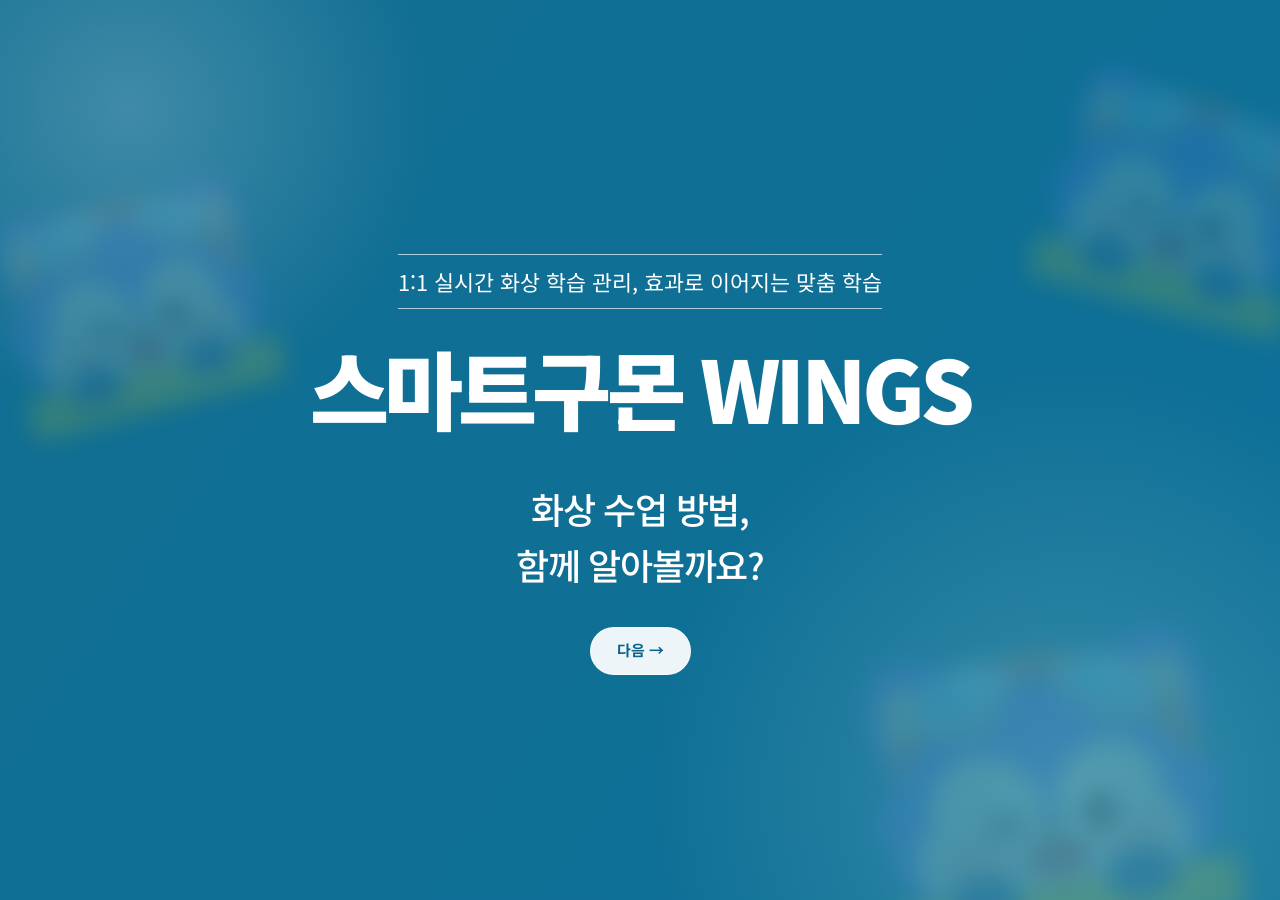
==== commit 3fe96a4a: "Use yellow class bubbles and mirrored right characters" ====
--- a/tutorials/class/index.html
+++ b/tutorials/class/index.html
@@ -101,6 +101,12 @@
 .speech[aria-disabled="false"]{cursor:pointer}
 </style>
 <link rel="stylesheet" href="../../tutorial-intro.css?v=1">
+<style>
+body[data-tutorial-theme] .speech,body[data-tutorial-theme] .cloud::before{background:#FFE132}
+body[data-tutorial-theme] .speech{box-shadow:0 7px 0 #EACE20}
+body[data-tutorial-theme] .mascot-peek{left:auto;right:0;transform:scaleX(-1)}
+body[data-tutorial-theme] .hero-character{left:auto;right:0;transform:scaleX(-1) rotate(-10deg)}
+</style>
 </head>
 <body data-tutorial-theme="sky">
 <header class="header"><img class="brand" src="assets/onstudy-bg_bi_smartk.svg" alt="스마트구몬N"></header>
--- a/tutorial-intro.css
+++ b/tutorial-intro.css
@@ -2,7 +2,7 @@
   --theme-main:#147fa8;--theme-deep:#0b6489;--theme-edge:#7dc4e0;
   --theme-page:#e8f5fb;--theme-bubble:#cdebf7;--theme-ink:#193e50;
   --theme-focus:rgb(20 127 168 / .16);--theme-pulse:rgb(20 127 168 / .3);
-  --theme-intro:#0d7099;--theme-intro-light:#319fc3;
+  --theme-intro:#0d7099;--theme-intro-light:#116e91;
   --pink:var(--theme-page);--purple:var(--theme-main);--yellow:var(--theme-bubble);
   --sky:var(--theme-bubble);--accent:var(--theme-main);--edge:var(--theme-edge);--ink:var(--theme-ink);
 }
@@ -10,7 +10,7 @@
   --theme-main:#087d70;--theme-deep:#056357;--theme-edge:#79c8b7;
   --theme-page:#e8f6f1;--theme-bubble:#cdeee3;--theme-ink:#19463e;
   --theme-focus:rgb(8 125 112 / .16);--theme-pulse:rgb(8 125 112 / .3);
-  --theme-intro:#08695e;--theme-intro-light:#299f8c;
+  --theme-intro:#08695e;--theme-intro-light:#087367;
 }
 body[data-tutorial-theme]{--pink:var(--theme-page);--purple:var(--theme-main);--yellow:var(--theme-bubble);--sky:var(--theme-bubble);--accent:var(--theme-main);--edge:var(--theme-edge);--ink:var(--theme-ink);background:var(--theme-page);color:var(--theme-ink)}
 body[data-tutorial-theme]::before{background:radial-gradient(circle at 16% 22%,var(--theme-focus) 0 9%,transparent 10%),radial-gradient(circle at 85% 32%,var(--theme-focus) 0 8%,transparent 9%),linear-gradient(0deg,var(--theme-bubble) 0,transparent 24%)}
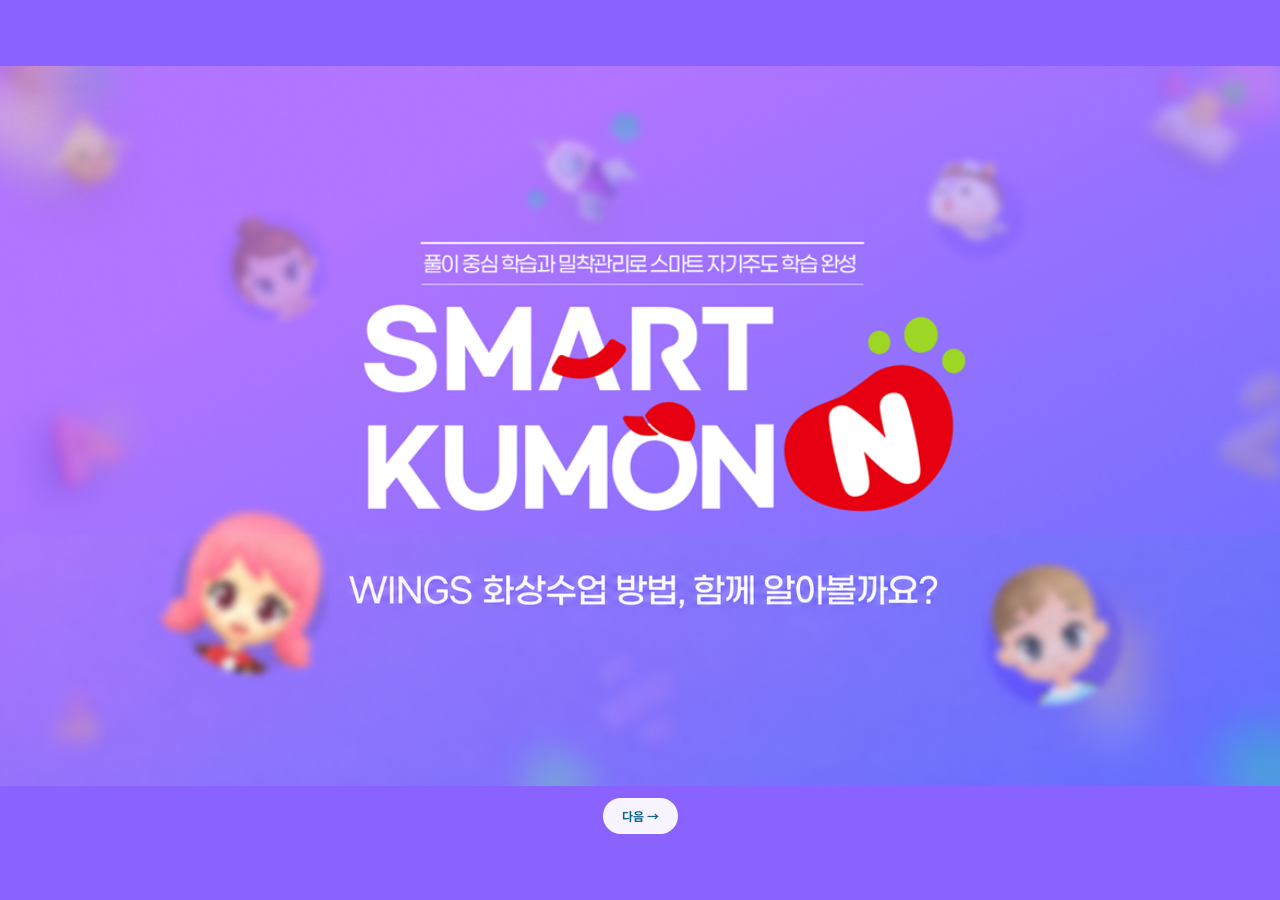
==== commit a448aca4: "Keep original logo in WINGS intro and restore left character" ====
--- a/tutorials/class/index.html
+++ b/tutorials/class/index.html
@@ -100,14 +100,12 @@
 .speech.fixed-lines #bubbleText,.cloud-text.fixed-lines,.prep-check-intro{white-space:pre;text-wrap:nowrap}
 .speech[aria-disabled="false"]{cursor:pointer}
 </style>
-<link rel="stylesheet" href="../../tutorial-intro.css?v=1">
+<link rel="stylesheet" href="../../tutorial-intro.css?v=9">
 <style>
 body[data-tutorial-theme] .speech,body[data-tutorial-theme] .cloud::before{background:#FFE132}
 body[data-tutorial-theme] .speech{box-shadow:0 7px 0 #EACE20}
-body[data-tutorial-theme] .mascot-peek{left:auto;right:0;transform:scaleX(-1)}
-body[data-tutorial-theme] .hero-character{left:auto;right:0;transform:scaleX(-1) rotate(-10deg)}
 </style>
-</head>
+<style>html,body{margin:0;min-height:100%;overflow-x:clip}body:not(.product-intro-active){overflow-y:clip}.tutorial-frame{width:min(420px,100%,calc((100svh - 126px)*.60));padding-bottom:0}.speech-wrap{bottom:0;top:auto}.hero{bottom:0}.scene-status:empty{display:none}.scene-status{min-height:0;margin:4px 0;font-size:10px}main{padding-bottom:12px}</style></head>
 <body data-tutorial-theme="sky">
 <header class="header"><img class="brand" src="assets/onstudy-bg_bi_smartk.svg" alt="스마트구몬N"></header>
 <main>
@@ -119,7 +117,7 @@
 </main>
 
 
-<script src="../../tutorial-intro.js?v=1"></script><script type="application/json" id="screen-plan">[{"id": "intro", "type": "intro", "label": "인트로", "next": "title", "bg": "home.png", "bubble": "", "part": 1, "chapter": 1, "tagline": "1:1 실시간 화상 학습 관리, 효과로 이어지는 맞춤 학습", "brand": "스마트구몬 WINGS", "welcome": ["화상 수업 방법,", "함께 알아볼까요?"], "decoration": "assets/onstudy-img_help_1-2.png", "sprite": true}, {"id": "title", "row": 7, "label": "화상수업 입장 방법", "bg": "home.png", "chapter": 1, "bubble": "스마트구몬 WINGS, 첫 수업 전에\n화상수업 방법을 함께 알아볼까요?", "type": "title", "next": "check", "fixedLines": true}, {"id": "check", "row": 8, "label": "수업 전 확인", "bg": "home.png", "chapter": 1, "bubble": "원활한 화상 수업을 위해\n수업 전에 두 가지만 확인해 주세요.\n① 스마트구몬N 학습 앱이 최신 버전인지\n② 와이파이 속도가 원활한지", "type": "screen", "mode": "read", "next": "wifi-entry", "fixedLines": false, "fixedIntro": true}, {"id": "wifi-entry", "row": 9, "label": "와이파이 속도 확인 방법", "bg": "wifi-entry.png", "chapter": 1, "bubble": "Wifi 속도 확인 방법을 알려드릴게요.\n인터넷 창을 열고 주소에 fast.com을 입력해주세요.", "type": "screen", "boxes": [{"l": 11.5, "t": 4.2, "w": 77, "h": 5.5}], "callout": "fast.com 입력", "addressZoom": true, "fingerAt": {"l": 81, "t": 10, "angle": 0}, "next": "wifi-result", "fixedLines": true}, {"id": "wifi-result", "row": 10, "label": "와이파이 속도 확인", "bg": "wifi-result.png", "chapter": 1, "bubble": "접속하면 자동으로 속도를 확인해 줘요.\n50~100Mbps 정도면 원활한 학습이 가능해요.", "type": "screen", "mode": "read", "note": "※ 와이파이는 공유기에 가까울수록 속도가 빨라져요.", "next": "C01", "fixedLines": false}, {"id": "C01", "row": 11, "label": "홈 메뉴 열기", "bg": "home.png", "chapter": 2, "bubble": "학습앱에서 오른쪽 위 [목록(삼선)]버튼을 눌러주세요.", "type": "screen", "boxes": [{"l": 93, "t": 1.1, "w": 5.5, "h": 3.4}], "fingerAt": {"l": 84, "t": 5.5, "angle": 35}, "next": "C02", "fixedLines": true}, {"id": "C02", "row": 12, "label": "스마트클래스 선택", "bg": "menu.png", "chapter": 2, "bubble": "메뉴에서 [스마트클래스]를 선택해주세요.", "type": "screen", "boxes": [{"l": 5, "t": 50.5, "w": 34, "h": 5.5}], "next": "C04", "fixedLines": true}, {"id": "C04", "row": 13, "label": "수업 일정 확인", "bg": "scheduled.png", "chapter": 2, "bubble": "수업이 있는 요일을 선택하면 예정된 수업 일정을\n확인할 수 있어요. 아직 수업 준비 중인 경우,\n[수업 예정]으로 나타나요.", "type": "screen", "mode": "read", "next": "refresh", "fixedLines": false}, {"id": "refresh", "row": 14, "label": "수업 목록 새로고침", "bg": "scheduled.png", "chapter": 2, "bubble": "클래스가 보이지 않거나 [수업 예정]으로\n남아 있다면, [새로고침] 버튼을 눌러 주세요.", "type": "screen", "boxes": [{"l": 90.5, "t": 58, "w": 6, "h": 3.8}], "next": "C05", "fixedLines": false}, {"id": "C05", "row": 15, "label": "선생님이 수업을 연 뒤 입장", "bg": "entry.png", "chapter": 2, "bubble": "수업 준비가 완료되면 [입장]으로 바뀌어요.\n[입장]버튼을 누르면 수업에 입장할 수 있어요.", "type": "screen", "boxes": [{"l": 75, "t": 65.2, "w": 20, "h": 4.8}], "fingerAbove": true, "next": "C06", "fixedLines": false}, {"id": "C06", "row": 16, "label": "선생님 연결", "bg": "class-main.png", "chapter": 3, "bubble": "수업 입장이 완료되었어요.\n선생님과 즐거운 수업 시작!", "type": "screen", "mode": "read", "bubbleDelay": 1000, "next": "C07", "fixedLines": false}, {"id": "C07", "row": 17, "label": "수업 종료", "bg": "completed.png", "chapter": 3, "bubble": "수업이 끝나면 [수업완료]로 바뀌어요. 수업완료\n버튼을 클릭하면, 수업 내용을 간략히 확인할 수 있어요.", "type": "screen", "mode": "read", "next": "end", "fixedLines": true}, {"id": "end", "row": 18, "label": "안내 완료", "bg": "home.png", "chapter": 3, "bubble": "화상 수업 준비도 완료! 선생님과의\n즐거운 첫 수업 되시길 바랄게요~!", "type": "end", "next": null, "fixedLines": true}]</script><script>'use strict';
+<script src="../../tutorial-intro.js?v=9"></script><script type="application/json" id="screen-plan">[{"id": "intro", "type": "intro", "label": "인트로", "next": "title", "bg": "home.png", "bubble": "", "part": 1, "chapter": 1, "tagline": "1:1 실시간 화상 학습 관리, 효과로 이어지는 맞춤 학습", "brand": "스마트구몬 WINGS", "welcome": ["WINGS 화상수업 방법, 함께 알아볼까요?"], "decoration": "assets/onstudy-img_help_1-2.png", "sprite": true, "poster": "../../intro-wings-v9.png", "originalHeader": "../../intro-skn-v9.png"}, {"id": "title", "row": 7, "label": "화상수업 입장 방법", "bg": "home.png", "chapter": 1, "bubble": "스마트구몬 WINGS, 첫 수업 전에\n화상수업 방법을 함께 알아볼까요?", "type": "title", "next": "check", "fixedLines": true}, {"id": "check", "row": 8, "label": "수업 전 확인", "bg": "home.png", "chapter": 1, "bubble": "원활한 화상 수업을 위해\n수업 전에 두 가지만 확인해 주세요.\n① 스마트구몬N 학습 앱이 최신 버전인지\n② 와이파이 속도가 원활한지", "type": "screen", "mode": "read", "next": "wifi-entry", "fixedLines": false, "fixedIntro": true}, {"id": "wifi-entry", "row": 9, "label": "와이파이 속도 확인 방법", "bg": "wifi-entry.png", "chapter": 1, "bubble": "Wifi 속도 확인 방법을 알려드릴게요.\n인터넷 창을 열고 주소에 fast.com을 입력해주세요.", "type": "screen", "boxes": [{"l": 11.5, "t": 4.2, "w": 77, "h": 5.5}], "callout": "fast.com 입력", "addressZoom": true, "fingerAt": {"l": 81, "t": 10, "angle": 0}, "next": "wifi-result", "fixedLines": true}, {"id": "wifi-result", "row": 10, "label": "와이파이 속도 확인", "bg": "wifi-result.png", "chapter": 1, "bubble": "접속하면 자동으로 속도를 확인해 줘요.\n50~100Mbps 정도면 원활한 학습이 가능해요.", "type": "screen", "mode": "read", "note": "※ 와이파이는 공유기에 가까울수록 속도가 빨라져요.", "next": "C01", "fixedLines": false}, {"id": "C01", "row": 11, "label": "홈 메뉴 열기", "bg": "home.png", "chapter": 2, "bubble": "학습앱에서 오른쪽 위 [목록(삼선)]버튼을 눌러주세요.", "type": "screen", "boxes": [{"l": 93, "t": 1.1, "w": 5.5, "h": 3.4}], "fingerAt": {"l": 84, "t": 5.5, "angle": 35}, "next": "C02", "fixedLines": true}, {"id": "C02", "row": 12, "label": "스마트클래스 선택", "bg": "menu.png", "chapter": 2, "bubble": "메뉴에서 [스마트클래스]를 선택해주세요.", "type": "screen", "boxes": [{"l": 5, "t": 50.5, "w": 34, "h": 5.5}], "next": "C04", "fixedLines": true}, {"id": "C04", "row": 13, "label": "수업 일정 확인", "bg": "scheduled.png", "chapter": 2, "bubble": "수업이 있는 요일을 선택하면 예정된 수업 일정을\n확인할 수 있어요. 아직 수업 준비 중인 경우,\n[수업 예정]으로 나타나요.", "type": "screen", "mode": "read", "next": "refresh", "fixedLines": false}, {"id": "refresh", "row": 14, "label": "수업 목록 새로고침", "bg": "scheduled.png", "chapter": 2, "bubble": "클래스가 보이지 않거나 [수업 예정]으로\n남아 있다면, [새로고침] 버튼을 눌러 주세요.", "type": "screen", "boxes": [{"l": 90.5, "t": 58, "w": 6, "h": 3.8}], "next": "C05", "fixedLines": false}, {"id": "C05", "row": 15, "label": "선생님이 수업을 연 뒤 입장", "bg": "entry.png", "chapter": 2, "bubble": "수업 준비가 완료되면 [입장]으로 바뀌어요.\n[입장]버튼을 누르면 수업에 입장할 수 있어요.", "type": "screen", "boxes": [{"l": 75, "t": 65.2, "w": 20, "h": 4.8}], "fingerAbove": true, "next": "C06", "fixedLines": false}, {"id": "C06", "row": 16, "label": "선생님 연결", "bg": "class-main.png", "chapter": 3, "bubble": "수업 입장이 완료되었어요.\n선생님과 즐거운 수업 시작!", "type": "screen", "mode": "read", "bubbleDelay": 1000, "next": "C07", "fixedLines": false}, {"id": "C07", "row": 17, "label": "수업 종료", "bg": "completed.png", "chapter": 3, "bubble": "수업이 끝나면 [수업완료]로 바뀌어요. 수업완료\n버튼을 클릭하면, 수업 내용을 간략히 확인할 수 있어요.", "type": "screen", "mode": "read", "next": "end", "fixedLines": true}, {"id": "end", "row": 18, "label": "안내 완료", "bg": "home.png", "chapter": 3, "bubble": "화상 수업 준비도 완료! 선생님과의\n즐거운 첫 수업 되시길 바랄게요~!", "type": "end", "next": null, "fixedLines": true}]</script><script>'use strict';
 const PLAN=JSON.parse(document.getElementById('screen-plan').textContent);
 const $=id=>document.getElementById(id);
 let index=0,history=[],lastBackground=null;
--- a/tutorial-intro.css
+++ b/tutorial-intro.css
@@ -1,49 +1,53 @@
-:root{
-  --theme-main:#147fa8;--theme-deep:#0b6489;--theme-edge:#7dc4e0;
-  --theme-page:#e8f5fb;--theme-bubble:#cdebf7;--theme-ink:#193e50;
-  --theme-focus:rgb(20 127 168 / .16);--theme-pulse:rgb(20 127 168 / .3);
-  --theme-intro:#0d7099;--theme-intro-light:#116e91;
-  --pink:var(--theme-page);--purple:var(--theme-main);--yellow:var(--theme-bubble);
-  --sky:var(--theme-bubble);--accent:var(--theme-main);--edge:var(--theme-edge);--ink:var(--theme-ink);
-}
-body[data-tutorial-theme="mint"]{
-  --theme-main:#087d70;--theme-deep:#056357;--theme-edge:#79c8b7;
-  --theme-page:#e8f6f1;--theme-bubble:#cdeee3;--theme-ink:#19463e;
-  --theme-focus:rgb(8 125 112 / .16);--theme-pulse:rgb(8 125 112 / .3);
-  --theme-intro:#08695e;--theme-intro-light:#087367;
-}
-body[data-tutorial-theme]{--pink:var(--theme-page);--purple:var(--theme-main);--yellow:var(--theme-bubble);--sky:var(--theme-bubble);--accent:var(--theme-main);--edge:var(--theme-edge);--ink:var(--theme-ink);background:var(--theme-page);color:var(--theme-ink)}
-body[data-tutorial-theme]::before{background:radial-gradient(circle at 16% 22%,var(--theme-focus) 0 9%,transparent 10%),radial-gradient(circle at 85% 32%,var(--theme-focus) 0 8%,transparent 9%),linear-gradient(0deg,var(--theme-bubble) 0,transparent 24%)}
-[data-tutorial-theme] .tablet,[data-tutorial-theme] .phone{background:var(--theme-main);border-color:var(--theme-edge);box-shadow:0 7px 0 var(--theme-deep),0 15px 30px rgb(20 70 85 / .13)}
-[data-tutorial-theme] .step-nav{background:var(--theme-main)}
-[data-tutorial-theme] .speech,[data-tutorial-theme] .bubble{background:var(--theme-bubble);color:var(--theme-ink);box-shadow:0 6px 0 var(--theme-edge)}
-[data-tutorial-theme] .speech-arrow,[data-tutorial-theme] .forward,[data-tutorial-theme] .cloud-actions button,[data-tutorial-theme] .actions button{background:var(--theme-main);color:#fff}
-[data-tutorial-theme] .cloud-actions .secondary,[data-tutorial-theme] .actions .secondary{background:#fffffff0;color:var(--theme-deep)}
-[data-tutorial-theme] .control-name,[data-tutorial-theme] .hero-next{color:var(--theme-deep)}
-[data-tutorial-theme] .report-marker{background:var(--theme-pulse)}
-[data-tutorial-theme] dialog{border-color:var(--theme-edge);background:var(--theme-page)}
-[data-tutorial-theme] .close{background:var(--theme-bubble);color:var(--theme-ink)}
-[data-tutorial-theme] .chapter-list button,[data-tutorial-theme] .chapters button{border-color:var(--theme-edge)}
-[data-tutorial-theme] .hotspot,[data-tutorial-theme] .highlight,[data-tutorial-theme] .read-highlight,[data-tutorial-theme] .read-highlight.review-complete{border-color:var(--theme-main);background:var(--theme-focus)}
-@keyframes pulse{50%{background:var(--theme-pulse)}}
-@keyframes submitPulse{0%,100%{opacity:.25;background:var(--theme-focus)}50%{opacity:1;background:var(--theme-pulse)}}
-@keyframes arrowNudge{50%{transform:translateX(4px);box-shadow:0 0 0 5px var(--theme-focus)}}
-[data-tutorial-theme] .cloud{background:none;isolation:isolate}
-[data-tutorial-theme] .cloud::before{content:'';position:absolute;inset:0;z-index:-1;background:var(--theme-bubble);mask:url('tutorials/skn/assets/onstudy-img_intro_bubble.png') center/100% 100% no-repeat}
-[data-tutorial-theme] .cloud-mask{background:transparent}
-[data-tutorial-theme] .cloud-content{color:var(--theme-ink)}
-body.product-intro-active>header,body.product-intro-active>main{display:none}
-.product-intro{position:relative;isolation:isolate;min-height:100svh;padding:70px 24px 42px;display:grid;place-items:center;overflow:hidden;background:linear-gradient(125deg,var(--theme-intro-light),var(--theme-intro));color:#fff;text-align:center;font-family:'Noto Sans KR',Arial,sans-serif;box-sizing:border-box}
-.intro-content{position:relative;z-index:1;width:min(100%,900px);display:flex;flex-direction:column;align-items:center}
-.intro-tagline{max-width:100%;margin:0 0 24px;padding:9px 0;border-block:1px solid #ffffffa8;color:#fff;font-size:clamp(13px,1.7vw,23px);line-height:1.65;word-break:keep-all;overflow-wrap:anywhere}
-.product-intro #introBrand{margin:0 0 40px;color:#fff;font-size:clamp(32px,7vw,86px);font-weight:900;line-height:1.25;letter-spacing:-.055em;word-break:keep-all;max-width:100%}
-.intro-welcome{margin:0 0 34px;font-size:clamp(20px,3vw,36px);font-weight:500;line-height:1.55;letter-spacing:-.035em;color:#fff}
-.intro-welcome span{display:block}
-.product-intro button{min-height:48px;padding:10px 26px;border:1px solid #ffffffb0;border-radius:999px;background:#ffffffed;color:var(--theme-deep);font:700 15px/1.5 'Noto Sans KR',Arial,sans-serif;cursor:pointer;box-shadow:none}
-.product-intro button:hover{background:#fff}.product-intro button:focus-visible{outline:3px solid #fff;outline-offset:5px}
-.intro-art{position:absolute;inset:0;pointer-events:none;z-index:0;background:radial-gradient(circle at 10% 12%,#ffffff32 0,transparent 22%),radial-gradient(circle at 84% 88%,#b9e9da3b 0,transparent 32%)}
-.intro-decoration{position:absolute;width:clamp(150px,22vw,310px);aspect-ratio:1;overflow:hidden;opacity:.15;filter:blur(12px);transform:rotate(-15deg)}
-.intro-decoration img{display:block;width:100%;height:100%;object-fit:contain}
-.intro-art.sprite .intro-decoration img{width:348.28%;height:auto;max-width:none}
-.intro-decoration.one{left:-2%;top:15%}.intro-decoration.two{right:-3%;top:3%;transform:rotate(15deg)}.intro-decoration.three{right:5%;bottom:-5%;transform:rotate(-10deg);width:clamp(220px,30vw,400px)}
-@media(max-width:480px){.product-intro{padding:52px 20px 34px}.intro-tagline{margin-bottom:26px;font-size:13px}.product-intro #introBrand{font-size:clamp(30px,8vw,39px);margin-bottom:32px}.intro-welcome{font-size:clamp(18px,5.2vw,24px)}.intro-decoration{filter:blur(10px);opacity:.12}}
+:root{
+  --theme-main:#147fa8;--theme-deep:#0b6489;--theme-edge:#7dc4e0;
+  --theme-page:#e8f5fb;--theme-bubble:#cdebf7;--theme-ink:#193e50;
+  --theme-focus:rgb(20 127 168 / .16);--theme-pulse:rgb(20 127 168 / .3);
+  --theme-intro:#0d7099;--theme-intro-light:#116e91;
+  --pink:var(--theme-page);--purple:var(--theme-main);--yellow:var(--theme-bubble);
+  --sky:var(--theme-bubble);--accent:var(--theme-main);--edge:var(--theme-edge);--ink:var(--theme-ink);
+}
+body[data-tutorial-theme="mint"]{
+  --theme-main:#087d70;--theme-deep:#056357;--theme-edge:#79c8b7;
+  --theme-page:#e8f6f1;--theme-bubble:#cdeee3;--theme-ink:#19463e;
+  --theme-focus:rgb(8 125 112 / .16);--theme-pulse:rgb(8 125 112 / .3);
+  --theme-intro:#08695e;--theme-intro-light:#087367;
+}
+body[data-tutorial-theme]{--pink:var(--theme-page);--purple:var(--theme-main);--yellow:var(--theme-bubble);--sky:var(--theme-bubble);--accent:var(--theme-main);--edge:var(--theme-edge);--ink:var(--theme-ink);background:var(--theme-page);color:var(--theme-ink)}
+body[data-tutorial-theme]::before{background:radial-gradient(circle at 16% 22%,var(--theme-focus) 0 9%,transparent 10%),radial-gradient(circle at 85% 32%,var(--theme-focus) 0 8%,transparent 9%),linear-gradient(0deg,var(--theme-bubble) 0,transparent 24%)}
+[data-tutorial-theme] .tablet,[data-tutorial-theme] .phone{background:var(--theme-main);border-color:var(--theme-edge);box-shadow:0 7px 0 var(--theme-deep),0 15px 30px rgb(20 70 85 / .13)}
+[data-tutorial-theme] .step-nav{background:var(--theme-main)}
+[data-tutorial-theme] .speech,[data-tutorial-theme] .bubble{background:var(--theme-bubble);color:var(--theme-ink);box-shadow:0 6px 0 var(--theme-edge)}
+[data-tutorial-theme] .speech-arrow,[data-tutorial-theme] .forward,[data-tutorial-theme] .cloud-actions button,[data-tutorial-theme] .actions button{background:var(--theme-main);color:#fff}
+[data-tutorial-theme] .cloud-actions .secondary,[data-tutorial-theme] .actions .secondary{background:#fffffff0;color:var(--theme-deep)}
+[data-tutorial-theme] .control-name,[data-tutorial-theme] .hero-next{color:var(--theme-deep)}
+[data-tutorial-theme] .report-marker{background:var(--theme-pulse)}
+[data-tutorial-theme] dialog{border-color:var(--theme-edge);background:var(--theme-page)}
+[data-tutorial-theme] .close{background:var(--theme-bubble);color:var(--theme-ink)}
+[data-tutorial-theme] .chapter-list button,[data-tutorial-theme] .chapters button{border-color:var(--theme-edge)}
+[data-tutorial-theme] .hotspot,[data-tutorial-theme] .highlight,[data-tutorial-theme] .read-highlight,[data-tutorial-theme] .read-highlight.review-complete{border-color:var(--theme-main);background:var(--theme-focus)}
+@keyframes pulse{50%{background:var(--theme-pulse)}}
+@keyframes submitPulse{0%,100%{opacity:.25;background:var(--theme-focus)}50%{opacity:1;background:var(--theme-pulse)}}
+@keyframes arrowNudge{50%{transform:translateX(4px);box-shadow:0 0 0 5px var(--theme-focus)}}
+[data-tutorial-theme] .cloud{background:none;isolation:isolate}
+[data-tutorial-theme] .cloud::before{content:'';position:absolute;inset:0;z-index:-1;background:var(--theme-bubble);mask:url('tutorials/skn/assets/onstudy-img_intro_bubble.png') center/100% 100% no-repeat}
+[data-tutorial-theme] .cloud-mask{background:transparent}
+[data-tutorial-theme] .cloud-content{color:var(--theme-ink)}
+body.product-intro-active>header,body.product-intro-active>main{display:none}
+.product-intro{position:relative;isolation:isolate;min-height:100svh;padding:70px 24px 42px;display:grid;place-items:center;overflow:hidden;background:linear-gradient(125deg,var(--theme-intro-light),var(--theme-intro));color:#fff;text-align:center;font-family:'Noto Sans KR',Arial,sans-serif;box-sizing:border-box}
+.intro-content{position:relative;z-index:1;width:min(100%,900px);display:flex;flex-direction:column;align-items:center}
+.intro-tagline{max-width:100%;margin:0 0 24px;padding:9px 0;border-block:1px solid #ffffffa8;color:#fff;font-size:clamp(13px,1.7vw,23px);line-height:1.65;word-break:keep-all;overflow-wrap:anywhere}
+.product-intro #introBrand{margin:0 0 40px;color:#fff;font-size:clamp(32px,7vw,86px);font-weight:900;line-height:1.25;letter-spacing:-.055em;word-break:keep-all;max-width:100%}
+.intro-welcome{margin:0 0 34px;font-size:clamp(20px,3vw,36px);font-weight:500;line-height:1.55;letter-spacing:-.035em;color:#fff}
+.intro-welcome span{display:block}
+.product-intro button{min-height:48px;padding:10px 26px;border:1px solid #ffffffb0;border-radius:999px;background:#ffffffed;color:var(--theme-deep);font:700 15px/1.5 'Noto Sans KR',Arial,sans-serif;cursor:pointer;box-shadow:none}
+.product-intro button:hover{background:#fff}.product-intro button:focus-visible{outline:3px solid #fff;outline-offset:5px}
+.intro-art{position:absolute;inset:0;pointer-events:none;z-index:0;background:radial-gradient(circle at 10% 12%,#ffffff32 0,transparent 22%),radial-gradient(circle at 84% 88%,#b9e9da3b 0,transparent 32%)}
+.intro-decoration{position:absolute;width:clamp(150px,22vw,310px);aspect-ratio:1;overflow:hidden;opacity:.15;filter:blur(12px);transform:rotate(-15deg)}
+.intro-decoration img{display:block;width:100%;height:100%;object-fit:contain}
+.intro-art.sprite .intro-decoration img{width:348.28%;height:auto;max-width:none}
+.intro-decoration.one{left:-2%;top:15%}.intro-decoration.two{right:-3%;top:3%;transform:rotate(15deg)}.intro-decoration.three{right:5%;bottom:-5%;transform:rotate(-10deg);width:clamp(220px,30vw,400px)}
+@media(max-width:480px){.product-intro{padding:52px 20px 34px}.intro-tagline{margin-bottom:26px;font-size:13px}.product-intro #introBrand{font-size:clamp(30px,8vw,39px);margin-bottom:32px}.intro-welcome{font-size:clamp(18px,5.2vw,24px)}.intro-decoration{filter:blur(10px);opacity:.12}}
+
+.product-intro.poster-intro{padding:16px 0;background:#8962ff}.poster-intro .intro-content{width:100%;gap:12px}.intro-poster{display:block;width:100%;max-height:calc(100svh - 84px);object-fit:contain}.poster-intro button{min-height:36px;font-size:12px;padding:6px 18px}
+
+.intro-poster-frame{position:relative;width:100%;line-height:0}.intro-original-header{position:absolute;inset:0;width:100%;height:100%;object-fit:contain;clip-path:inset(0 0 35% 0)}
